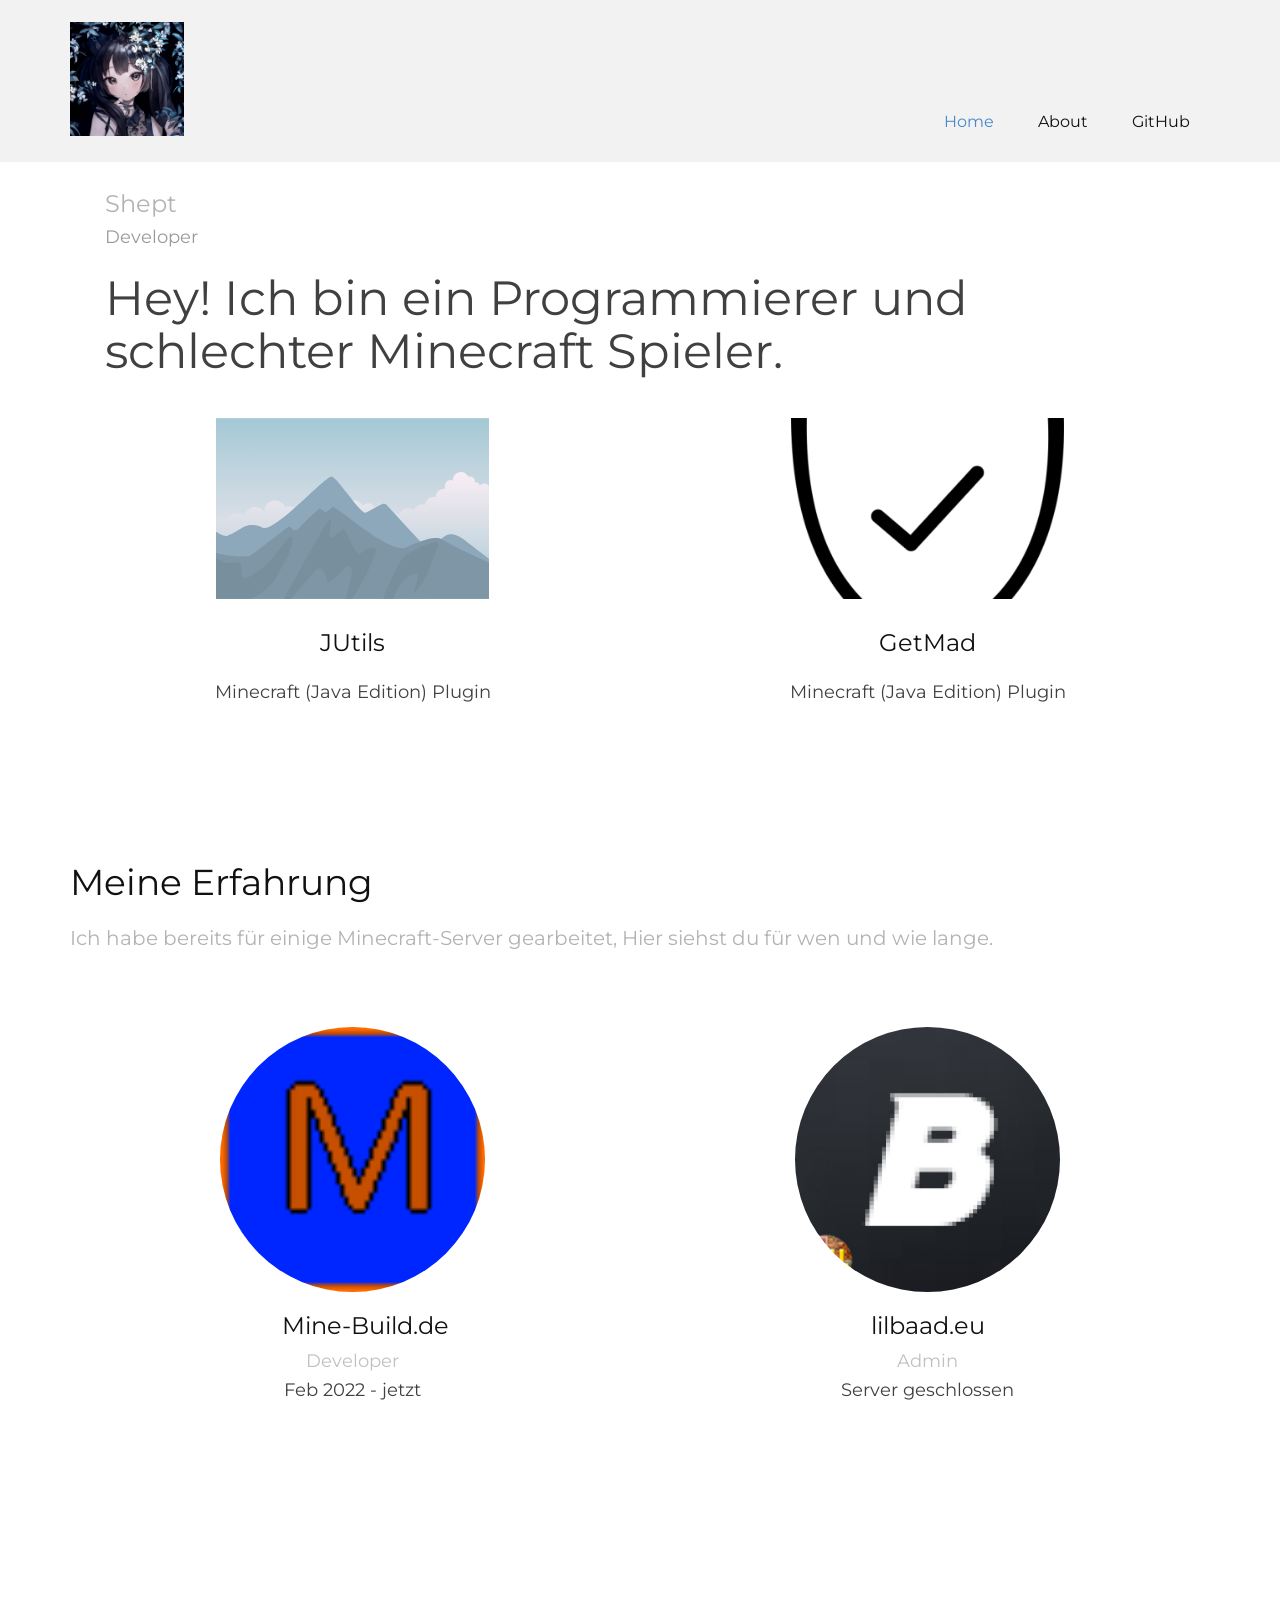
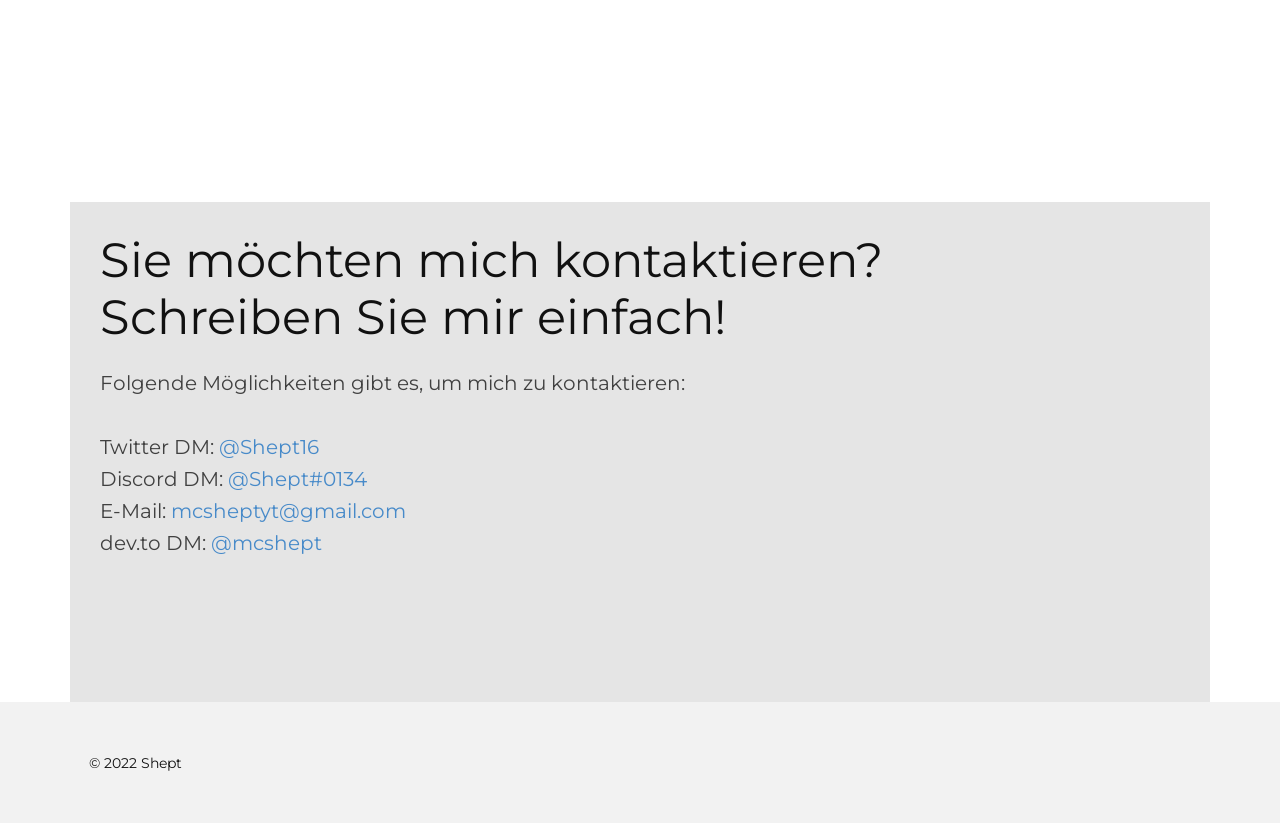
==== index.html @ 4ca2215b "Add files via upload" ====
<!DOCTYPE html>
<html style="font-size: 16px">
  <head>
    <meta name="viewport" content="width=device-width, initial-scale=1.0" />
    <meta charset="utf-8" />
    <meta
      name="keywords"
      content="Hey! Ich bin ein Programmierer und schlechter Minecraft Spieler."
    />
    <meta name="description" content="" />
    <meta name="page_type" content="np-template-header-footer-from-plugin" />
    <title>Home</title>
    <link rel="stylesheet" href="nicepage.css" media="screen" />
    <link rel="stylesheet" href="Home.css" media="screen" />
    <script
      class="u-script"
      type="text/javascript"
      src="jquery-1.9.1.min.js"
      defer=""
    ></script>
    <script
      class="u-script"
      type="text/javascript"
      src="nicepage.js"
      defer=""
    ></script>
    <meta name="generator" content="Nicepage 4.7.5, nicepage.com" />
    <link
      id="u-theme-google-font"
      rel="stylesheet"
      href="https://fonts.googleapis.com/css?family=Montserrat:100,100i,200,200i,300,300i,400,400i,500,500i,600,600i,700,700i,800,800i,900,900i"
    />
    <link
      id="u-page-google-font"
      rel="stylesheet"
      href="https://fonts.googleapis.com/css?family=Montserrat:100,100i,200,200i,300,300i,400,400i,500,500i,600,600i,700,700i,800,800i,900,900i|Montserrat:100,100i,200,200i,300,300i,400,400i,500,500i,600,600i,700,700i,800,800i,900,900i"
    />

    <script type="application/ld+json">
      {
        "@context": "http://schema.org",
        "@type": "Organization",
        "name": "",
        "logo": "images/1ed8692b-a744-4f17-9a24-81ac6391f434187.png"
      }
    </script>
    <meta name="theme-color" content="#478ac9" />
    <meta property="og:title" content="Home" />
    <meta property="og:type" content="website" />
  </head>
  <body class="u-body u-xl-mode">
    <header class="u-clearfix u-grey-5 u-header u-header" id="sec-72bf">
      <div class="u-clearfix u-sheet u-sheet-1">
        <a
          href="index.html"
          data-page-id="1644315"
          class="u-image u-logo u-image-1"
          data-image-width="316"
          data-image-height="177"
          title="Home"
        >
          <img
            src="images/1ed8692b-a744-4f17-9a24-81ac6391f434187.png"
            class="u-logo-image u-logo-image-1"
          />
        </a>
        <nav class="u-menu u-menu-dropdown u-offcanvas u-menu-1">
          <div
            class="menu-collapse"
            style="font-size: 1rem; letter-spacing: 0px"
          >
            <a
              class="u-button-style u-custom-left-right-menu-spacing u-custom-padding-bottom u-custom-top-bottom-menu-spacing u-nav-link u-text-active-palette-1-base u-text-hover-palette-2-base"
              href="#"
            >
              <svg class="u-svg-link" viewBox="0 0 24 24">
                <use xlink:href="#menu-hamburger"></use>
              </svg>
              <svg
                class="u-svg-content"
                version="1.1"
                id="menu-hamburger"
                viewBox="0 0 16 16"
                x="0px"
                y="0px"
                xmlns:xlink="http://www.w3.org/1999/xlink"
                xmlns="http://www.w3.org/2000/svg"
              >
                <g>
                  <rect y="1" width="16" height="2"></rect>
                  <rect y="7" width="16" height="2"></rect>
                  <rect y="13" width="16" height="2"></rect>
                </g>
              </svg>
            </a>
          </div>
          <div class="u-custom-menu u-nav-container">
            <ul class="u-nav u-unstyled u-nav-1">
              <li class="u-nav-item">
                <a
                  class="u-button-style u-nav-link u-text-active-palette-1-base u-text-hover-palette-2-base"
                  href="index.html"
                  style="padding: 10px 20px"
                  >Home</a
                >
              </li>
              <li class="u-nav-item">
                <a
                  class="u-button-style u-nav-link u-text-active-palette-1-base u-text-hover-palette-2-base"
                  href="About.html"
                  style="padding: 10px 20px"
                  >About</a
                >
              </li>
              <li class="u-nav-item">
                <a
                  class="u-button-style u-nav-link u-text-active-palette-1-base u-text-hover-palette-2-base"
                  href="https://www.github.com/mcshept"
                  target="_blank"
                  style="padding: 10px 20px"
                  >GitHub</a
                >
              </li>
            </ul>
          </div>
          <div class="u-custom-menu u-nav-container-collapse">
            <div
              class="u-black u-container-style u-inner-container-layout u-opacity u-opacity-95 u-sidenav"
            >
              <div class="u-inner-container-layout u-sidenav-overflow">
                <div class="u-menu-close"></div>
                <ul
                  class="u-align-center u-nav u-popupmenu-items u-unstyled u-nav-2"
                >
                  <li class="u-nav-item">
                    <a class="u-button-style u-nav-link" href="index.html"
                      >Home</a
                    >
                  </li>
                  <li class="u-nav-item">
                    <a class="u-button-style u-nav-link" href="About.html"
                      >About</a
                    >
                  </li>
                  <li class="u-nav-item">
                    <a
                      class="u-button-style u-nav-link"
                      href="https://www.github.com/mcshept"
                      target="_blank"
                      >GitHub</a
                    >
                  </li>
                </ul>
              </div>
            </div>
            <div class="u-black u-menu-overlay u-opacity u-opacity-70"></div>
          </div>
        </nav>
      </div>
    </header>
    <section class="u-clearfix u-section-1" id="sec-f04a">
      <div class="u-clearfix u-sheet u-sheet-1">
        <p class="u-text u-text-1">Shept</p>
        <p class="u-text u-text-default u-text-grey-40 u-text-2">Developer</p>
        <h1
          class="u-custom-font u-font-montserrat u-text u-text-default u-text-3"
        >
          Hey! Ich bin ein Programmierer und schlechter Minecraft Spieler.
        </h1>
        <div class="u-expanded-width u-list u-list-1">
          <div class="u-repeater u-repeater-1">
            <div class="u-container-style u-list-item u-repeater-item">
              <div
                class="u-container-layout u-similar-container u-valign-top u-container-layout-1"
              >
                <img
                  class="u-image u-image-default u-image-1"
                  src="images/2.svg"
                  alt=""
                  data-image-width="400"
                  data-image-height="265"
                  data-href="JUtils.html"
                  data-page-id="1644564"
                />
                <h6 class="u-text u-text-default u-text-4">
                  <a
                    class="u-active-none u-border-none u-btn u-button-link u-button-style u-custom-font u-hover-none u-none u-text-body-color u-text-hover-grey-50 u-btn-1"
                    href="JUtils.html"
                    data-page-id="1644564"
                    >JUtils</a
                  >
                </h6>
                <p class="u-text u-text-default u-text-grey-75 u-text-5">
                  Minecraft (Java Edition) Plugin
                </p>
              </div>
            </div>
            <div class="u-container-style u-list-item u-repeater-item">
              <div
                class="u-container-layout u-similar-container u-valign-top u-container-layout-2"
              >
                <img
                  class="u-image u-image-default u-image-2"
                  src="images/getmad.png"
                  alt=""
                  data-image-width="326"
                  data-image-height="354"
                  data-href="getmad.html"
                  data-page-id="1644590"
                />
                <h6 class="u-text u-text-default u-text-6">
                  <a
                    class="u-active-none u-border-none u-btn u-button-link u-button-style u-custom-font u-hover-none u-none u-text-body-color u-text-hover-grey-50 u-btn-2"
                    href="GetMad.html"
                    data-page-id="1644590"
                    >GetMad</a
                  >
                </h6>
                <p class="u-text u-text-default u-text-grey-75 u-text-7">
                  Minecraft (Java Edition) Plugin
                </p>
              </div>
            </div>
          </div>
        </div>
      </div>
    </section>
    <section class="u-clearfix u-section-2" id="sec-15e4">
      <div class="u-clearfix u-sheet u-sheet-1">
        <h2 class="u-text u-text-default u-text-1">Meine Erfahrung</h2>
        <p class="u-text u-text-default u-text-2">
          Ich habe bereits für einige Minecraft-Server gearbeitet, Hier siehst
          du für wen und wie lange.
        </p>
        <div class="u-expanded-width u-list u-list-1">
          <div class="u-repeater u-repeater-1">
            <div class="u-container-style u-list-item u-repeater-item">
              <div
                class="u-container-layout u-similar-container u-container-layout-1"
              >
                <div
                  class="u-image u-image-circle u-image-1"
                  alt=""
                  data-image-width="150"
                  data-image-height="150"
                  data-href="Mine-Build.html"
                ></div>
                <div class="u-align-center u-container-style u-group u-group-1">
                  <div class="u-container-layout">
                    <h4 class="u-text u-text-default u-text-6">
                      <a
                        class="u-active-none u-border-none u-btn u-button-link u-button-style u-custom-font u-hover-none u-none u-text-body-color u-text-hover-grey-50 u-btn-2"
                        href="Mine-Build.html"
                        data-page-id="1644590"
                        >Mine-Build.de<br
                      /></a>
                    </h4>
                    <p class="u-text u-text-grey-25 u-text-4">Developer</p>
                    <p class="u-text u-text-grey-75 u-text-5">
                      Feb 2022 - jetzt
                    </p>
                  </div>
                </div>
              </div>
            </div>
            <div class="u-container-style u-list-item u-repeater-item">
              <div
                class="u-container-layout u-similar-container u-container-layout-3"
              >
                <div
                  class="u-image u-image-circle u-image-2"
                  alt=""
                  data-image-width="150"
                  data-image-height="150"
                  data-href="Lilbaad.html"
                ></div>
                <div class="u-align-center u-container-style u-group u-group-2">
                  <div class="u-container-layout">
                    <h4 class="u-text u-text-default u-text-6">
                      <a
                        class="u-active-none u-border-none u-btn u-button-link u-button-style u-custom-font u-hover-none u-none u-text-body-color u-text-hover-grey-50 u-btn-2"
                        href="Lilbaad.html"
                        data-page-id="1644590"
                        >lilbaad.eu</a
                      >
                    </h4>
                    <p class="u-text u-text-default u-text-grey-25 u-text-7">
                      Admin
                    </p>
                    <p class="u-text u-text-default u-text-grey-75 u-text-8">
                      Server geschlossen<br />
                    </p>
                  </div>
                </div>
              </div>
            </div>
          </div>
        </div>
      </div>
    </section>
    <section class="u-clearfix u-white u-section-3" id="sec-b1f9">
      <div class="u-clearfix u-sheet u-sheet-1">
        <div
          class="u-container-style u-expanded-width u-grey-10 u-group u-group-1"
        >
          <div class="u-container-layout u-container-layout-1">
            <h3 class="u-text u-text-default u-text-1">
              Sie möchten mich kontaktieren?<br />Schreiben Sie mir einfach!<br />
            </h3>
            <p class="u-text u-text-default u-text-grey-75 u-text-2">
              Folgende Möglichkeiten gibt es, um mich zu kontaktieren:<br />
              <br />Twitter DM:
              <a
                href="https://www.twitter.com/Shept16"
                class="u-active-none u-border-none u-btn u-button-link u-button-style u-custom-font u-hover-none u-none u-text-palette-1-base u-btn-1"
                target="_blank"
                >@Shept16</a
              >
              <br />Discord DM:
              <a
                href="https://www.discordapp.com/users/692373101278789672"
                class="u-active-none u-border-none u-btn u-button-link u-button-style u-custom-font u-hover-none u-none u-text-palette-1-base u-btn-2"
                target="_blank"
                >@Shept#0134</a
              >
              <br />E-Mail:
              <a
                href="mailto:mcsheptyt@gmail.com?subject=Kontakt%20von%20Website"
                class="u-active-none u-border-none u-btn u-button-link u-button-style u-custom-font u-hover-none u-none u-text-palette-1-base u-btn-3"
                >mcsheptyt@gmail.com</a
              >
              <br />dev.to DM:
              <a
                href="https://www.dev.to/mcshept"
                class="u-active-none u-border-none u-btn u-button-link u-button-style u-custom-font u-hover-none u-none u-text-palette-1-base u-btn-5"
                target="_blank"
                >@mcshept</a
              >
            </p>
          </div>
        </div>
      </div>
    </section>

    <footer
      class="u-align-center u-clearfix u-footer u-grey-5 u-footer"
      id="sec-c8be"
    >
      <div class="u-clearfix u-sheet u-valign-middle u-sheet-1">
        <p class="u-small-text u-text u-text-variant u-text-1">
          © 2022 Shept
        </p>
      </div>
    </footer>
  </body>
</html>
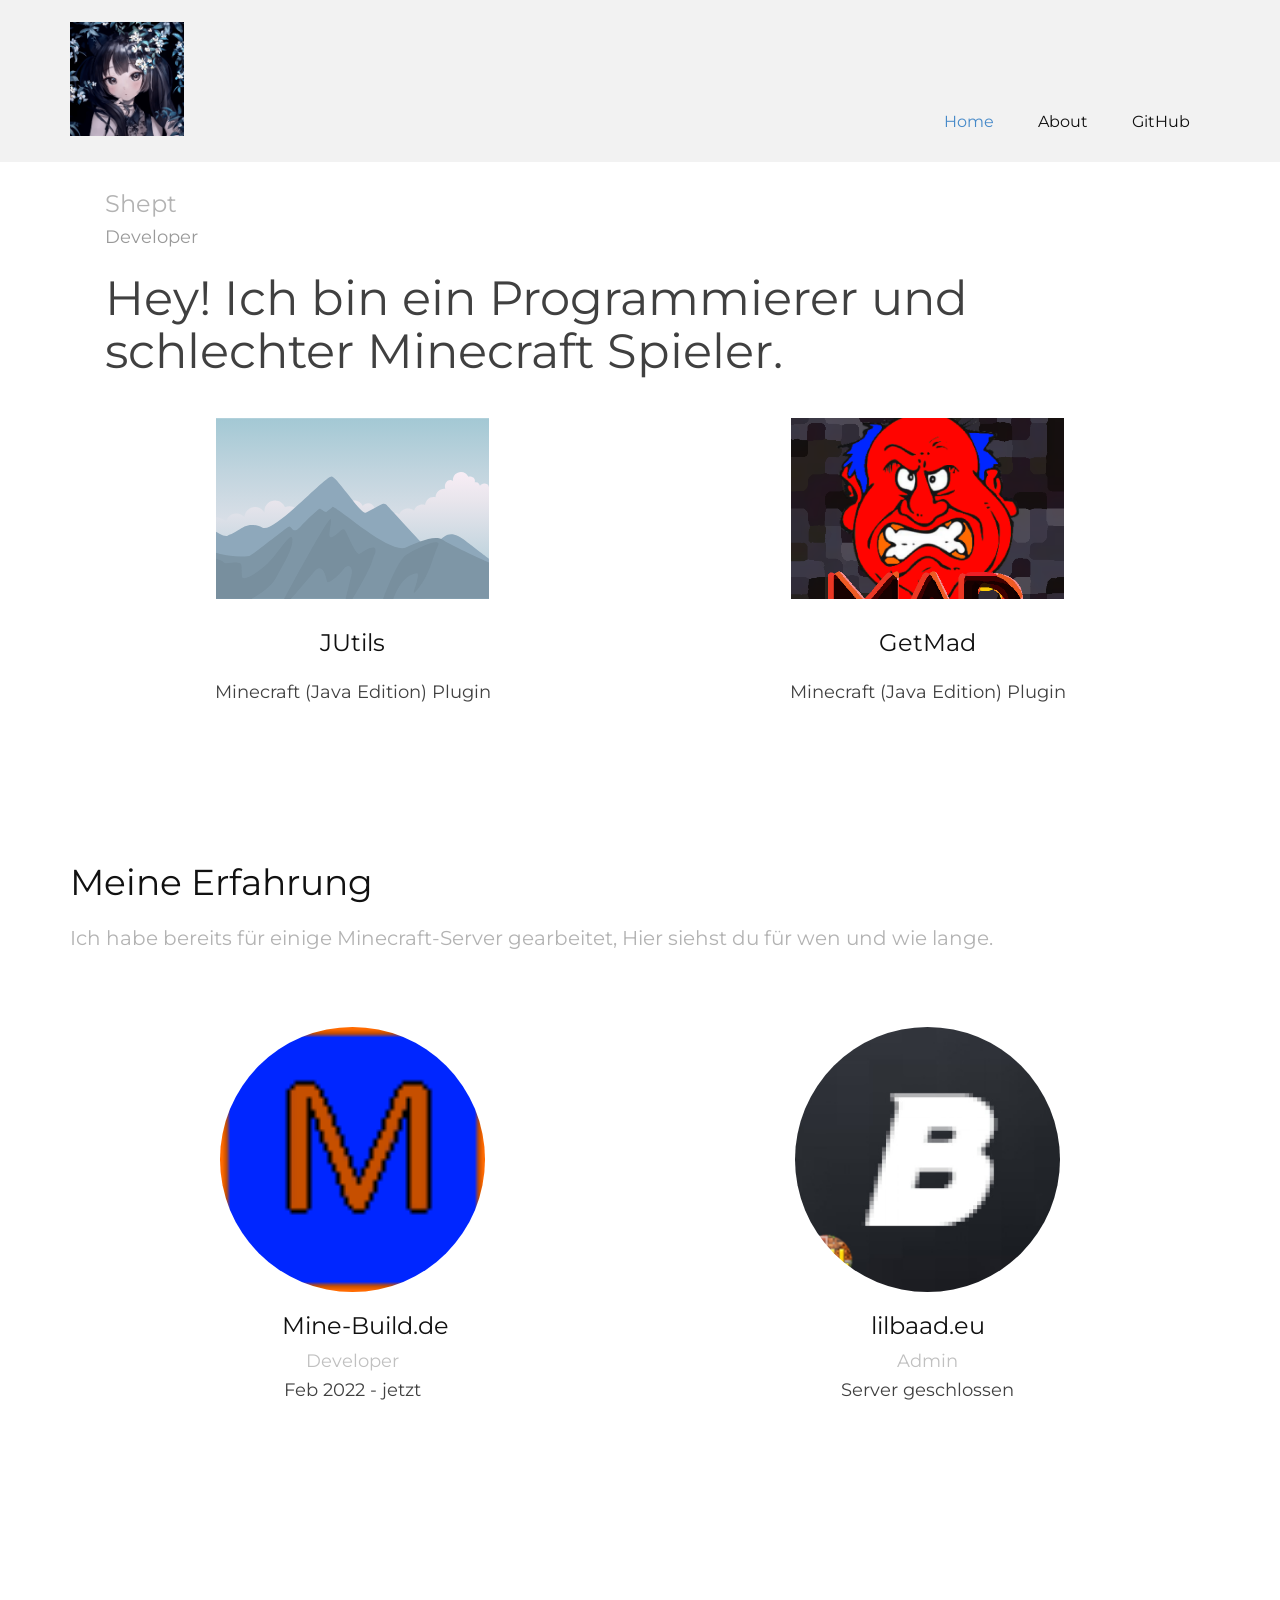
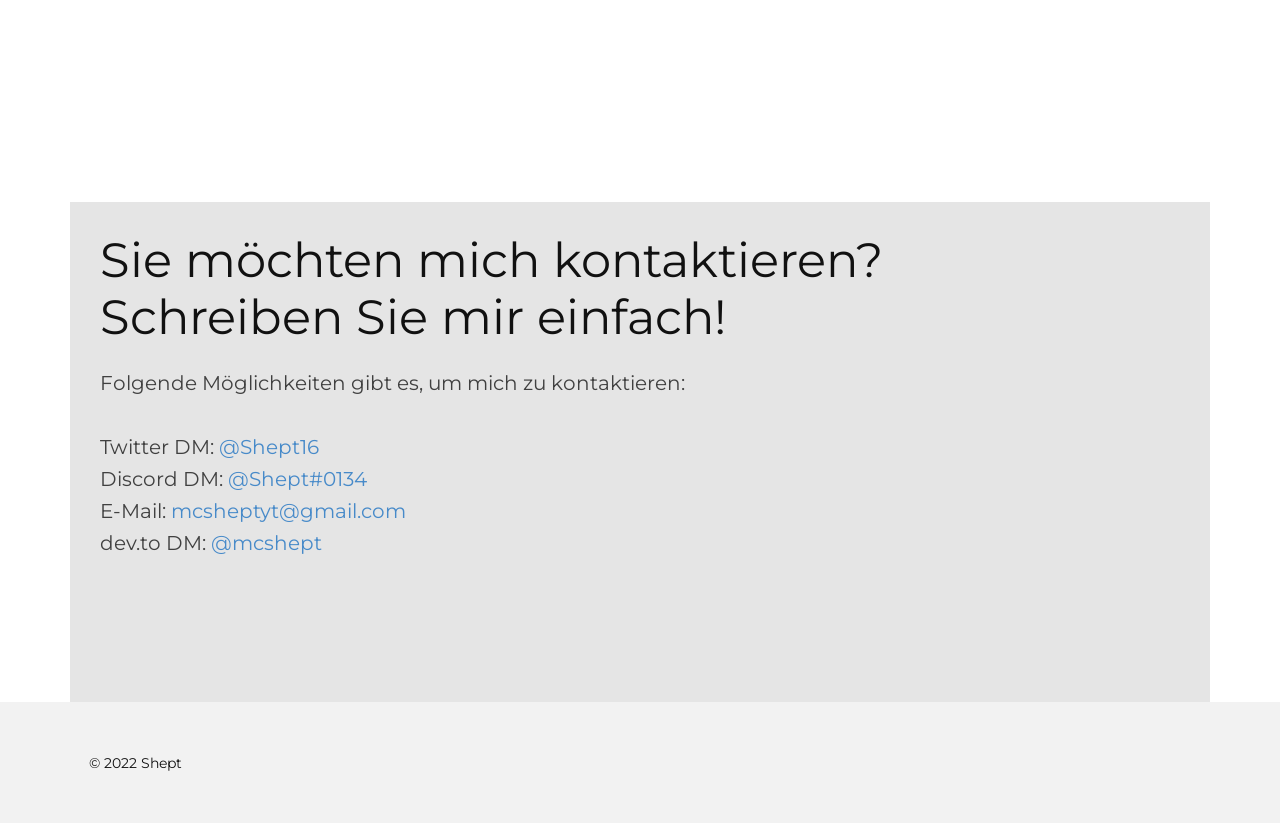
==== commit bcf33f14: "Edited Main Message" ====
--- a/index.html
+++ b/index.html
@@ -5,7 +5,7 @@
     <meta charset="utf-8" />
     <meta
       name="keywords"
-      content="Hey! Ich bin ein Programmierer und schlechter Minecraft Spieler."
+      content="Hey! Ich bin ein Programmierer."
     />
     <meta name="description" content="" />
     <meta name="page_type" content="np-template-header-footer-from-plugin" />
@@ -205,7 +205,7 @@
                   alt=""
                   data-image-width="326"
                   data-image-height="354"
-                  data-href="getmad.html"
+                  data-href="GetMad.html"
                   data-page-id="1644590"
                 />
                 <h6 class="u-text u-text-default u-text-6">
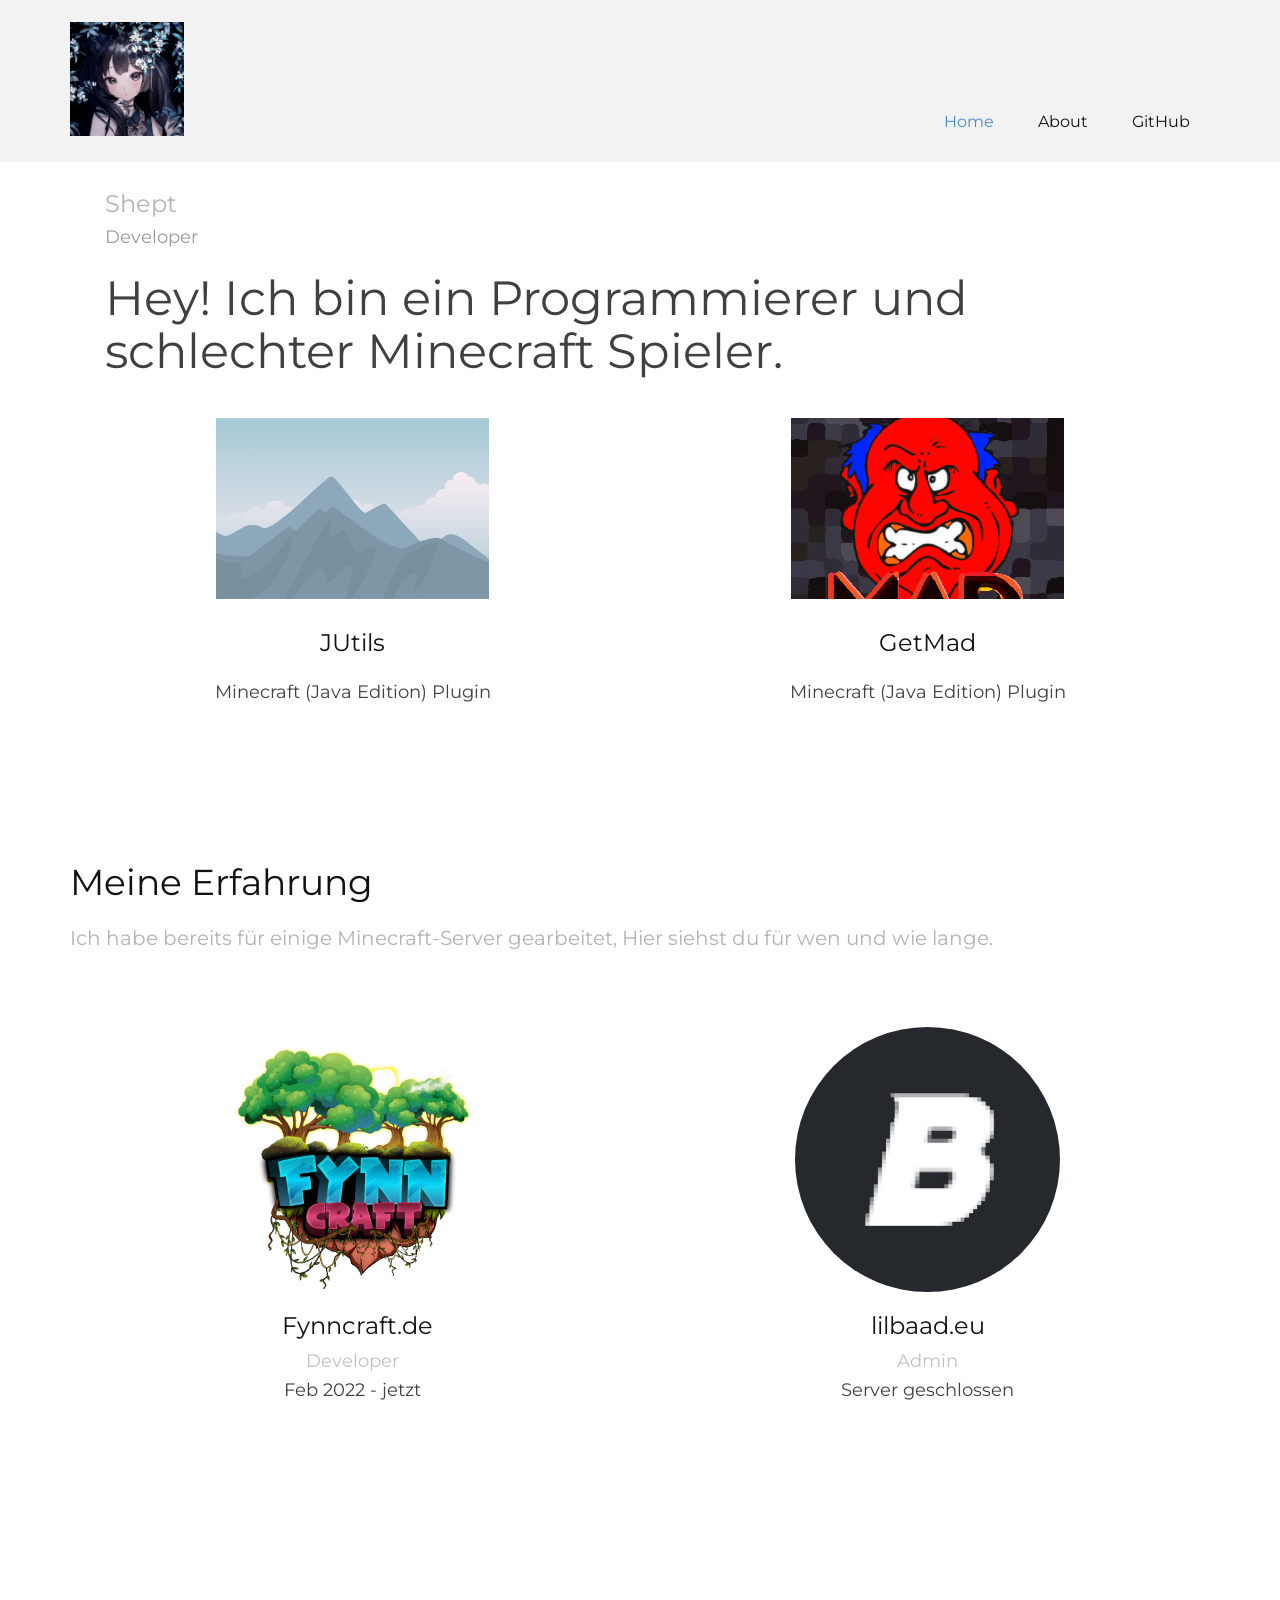
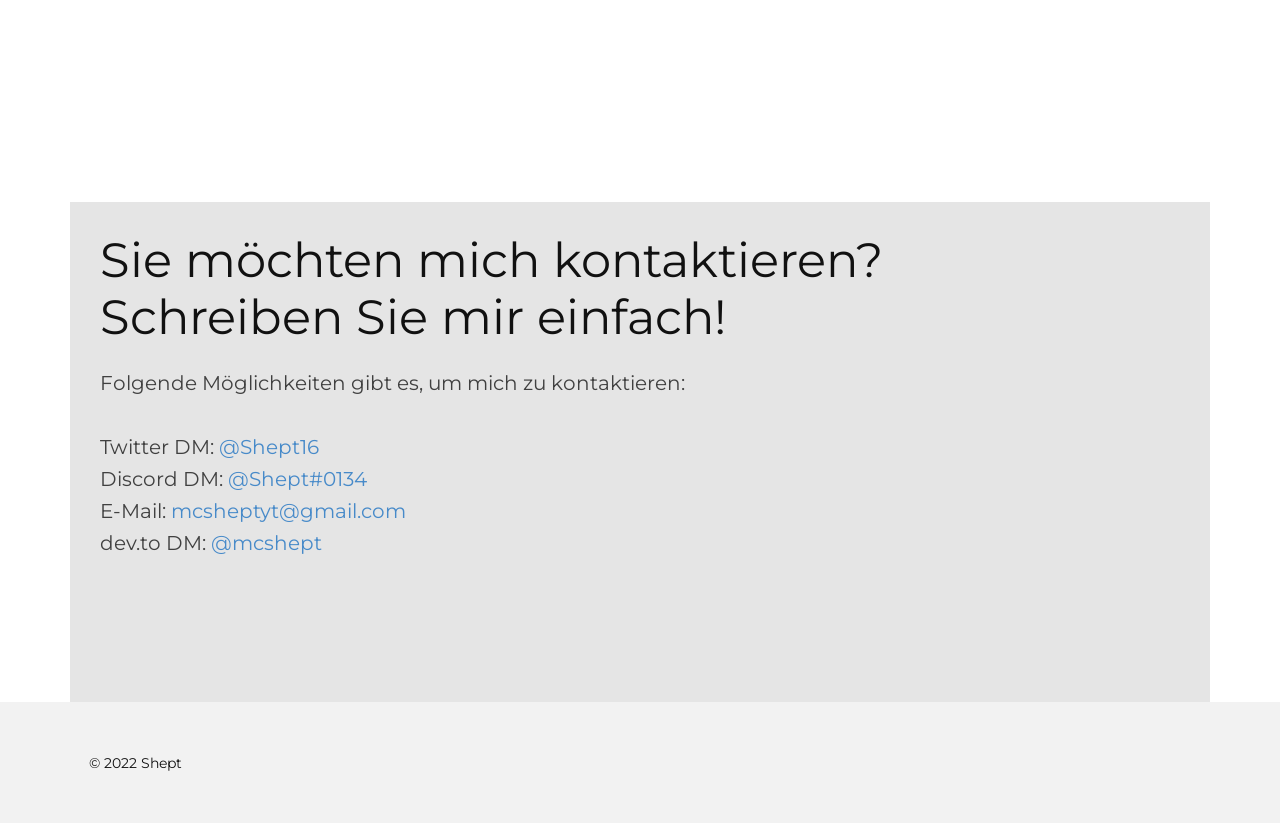
==== commit 11e00d28: "Changed Server Details" ====
--- a/index.html
+++ b/index.html
@@ -3,10 +3,7 @@
   <head>
     <meta name="viewport" content="width=device-width, initial-scale=1.0" />
     <meta charset="utf-8" />
-    <meta
-      name="keywords"
-      content="Hey! Ich bin ein Programmierer."
-    />
+    <meta name="keywords" content="Hey! Ich bin ein Programmierer." />
     <meta name="description" content="" />
     <meta name="page_type" content="np-template-header-footer-from-plugin" />
     <title>Home</title>
@@ -243,17 +240,17 @@
                   alt=""
                   data-image-width="150"
                   data-image-height="150"
-                  data-href="Mine-Build.html"
+                  data-href="Fynncraft.html"
                 ></div>
                 <div class="u-align-center u-container-style u-group u-group-1">
                   <div class="u-container-layout">
                     <h4 class="u-text u-text-default u-text-6">
                       <a
                         class="u-active-none u-border-none u-btn u-button-link u-button-style u-custom-font u-hover-none u-none u-text-body-color u-text-hover-grey-50 u-btn-2"
-                        href="Mine-Build.html"
+                        href="Fynncraft.html"
                         data-page-id="1644590"
-                        >Mine-Build.de<br
-                      /></a>
+                        >Fynncraft.de</a
+                      >
                     </h4>
                     <p class="u-text u-text-grey-25 u-text-4">Developer</p>
                     <p class="u-text u-text-grey-75 u-text-5">
@@ -347,9 +344,7 @@
       id="sec-c8be"
     >
       <div class="u-clearfix u-sheet u-valign-middle u-sheet-1">
-        <p class="u-small-text u-text u-text-variant u-text-1">
-          © 2022 Shept
-        </p>
+        <p class="u-small-text u-text u-text-variant u-text-1">© 2022 Shept</p>
       </div>
     </footer>
   </body>
